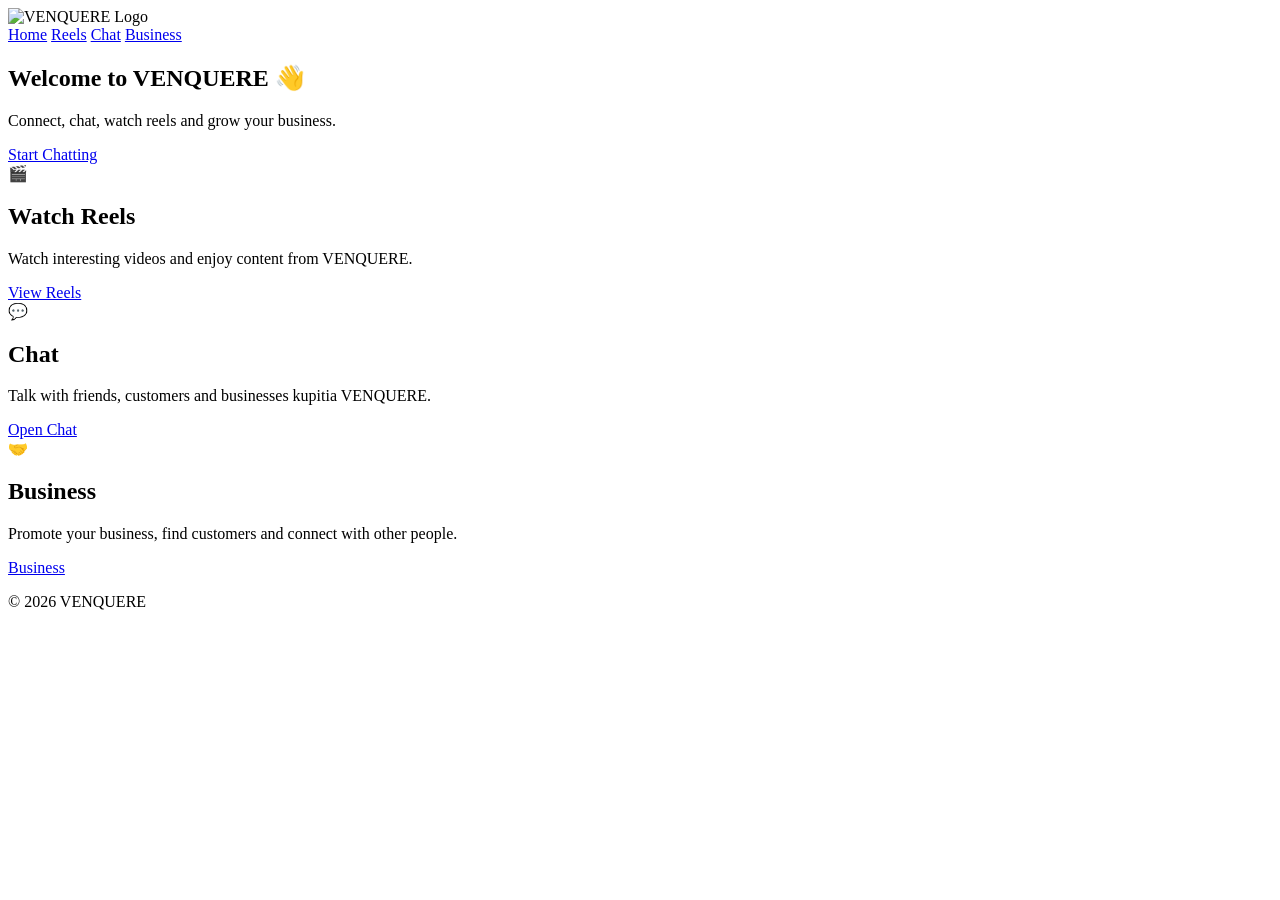
==== docs/index.html @ f898b857 "Add initial HTML structure for VENQUERE homepage" ====
<!DOCTYPE html>
<html lang="en">

<head>
    <meta charset="UTF-8">
    <meta name="viewport" content="width=device-width, initial-scale=1.0">

    <title>VENQUERE - Home</title>

    <link rel="stylesheet" href="style.css">
</head>

<body>

    <!-- NAVIGATION -->
    <header class="navbar">

        <div class="logo">
            <img src="3.png" alt="VENQUERE Logo">
        </div>

        <nav class="nav-links">
            <a href="index.html">Home</a>
            <a href="reels.html">Reels</a>
            <a href="chat.html">Chat</a>
            <a href="business.html">Business</a>
        </nav>

    </header>


    <!-- HOME -->
    <main>

        <section class="hero">

            <h1>Welcome to VENQUERE 👋</h1>

            <p>
                Connect, chat, watch reels and grow your business.
            </p>

            <a href="chat.html" class="hero-button">
                Start Chatting
            </a>

        </section>


        <!-- THREE CARDS -->
        <section class="home-cards">

            <div class="home-card">
                <div class="card-icon">🎬</div>
                <h2>Watch Reels</h2>
                <p>
                    Watch interesting videos and enjoy content
                    from VENQUERE.
                </p>
                <a href="reels.html">View Reels</a>
            </div>


            <div class="home-card">
                <div class="card-icon">💬</div>
                <h2>Chat</h2>
                <p>
                    Talk with friends, customers and businesses
                    kupitia VENQUERE.
                </p>
                <a href="chat.html">Open Chat</a>
            </div>


            <div class="home-card">
                <div class="card-icon">🤝</div>
                <h2>Business</h2>
                <p>
                    Promote your business, find customers and
                    connect with other people.
                </p>
                <a href="business.html">Business</a>
            </div>

        </section>

    </main>


    <!-- FOOTER -->
    <footer>

        <p>© 2026 VENQUERE</p>

    </footer>

</body>

</html>
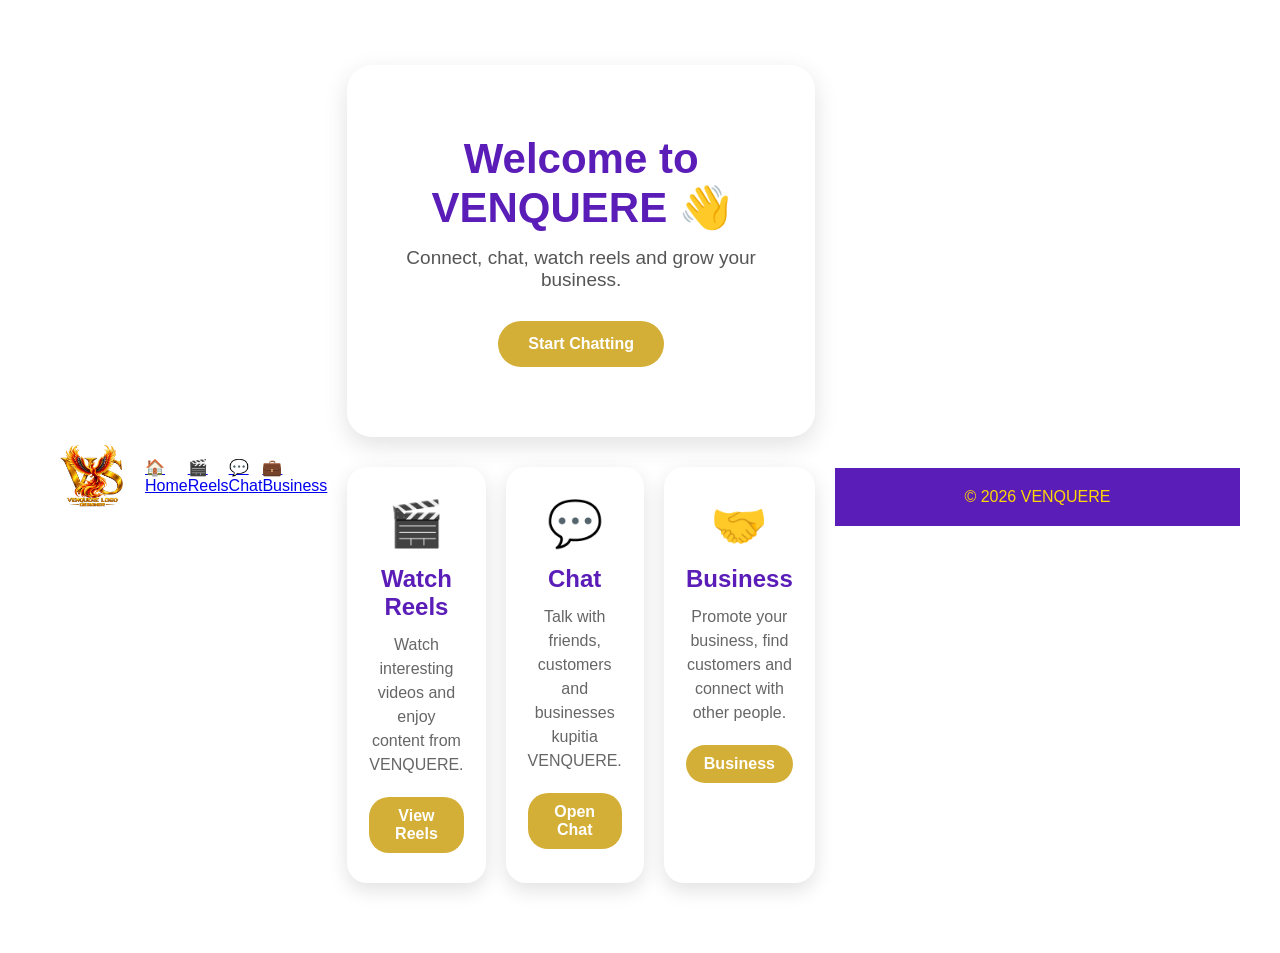
==== commit 73fda6ed: "Update index.html" ====
--- a/docs/index.html
+++ b/docs/index.html
@@ -19,15 +19,10 @@
             <img src="3.png" alt="VENQUERE Logo">
         </div>
 
-        <nav class="nav-links">
-            <a href="index.html">Home</a>
-            <a href="reels.html">Reels</a>
-            <a href="chat.html">Chat</a>
-            <a href="business.html">Business</a>
-        </nav>
-
-    </header>
-
+        <a href="index.html">🏠 Home</a>
+<a href="reels.html">🎬 Reels</a>
+<a href="chat.html">💬 Chat</a>
+<a href="business.html">💼 Business</a>
 
     <!-- HOME -->
     <main>
--- a/docs/style.css
+++ b/docs/style.css
@@ -0,0 +1,1252 @@
+/* ========================================
+   VENQUERE - MAIN STYLE
+======================================== */
+
+* {
+    margin: 0;
+    padding: 0;
+    box-sizing: border-box;
+}
+
+
+/* ========================================
+   BODY
+======================================== */
+
+body {
+    font-family: Arial, sans-serif;
+    background: #7D2AE8;
+    color: #222;
+    min-height: 100vh;
+}
+
+
+/* ========================================
+   NAVBAR
+======================================== */
+
+.navbar {
+    width: 100%;
+    display: flex;
+    align-items: center;
+    justify-content: space-between;
+
+    padding: 10px 40px;
+
+    background: white;
+
+    box-shadow: 0 3px 12px rgba(0, 0, 0, 0.12);
+
+    position: sticky;
+    top: 0;
+    z-index: 1000;
+}
+
+
+/* ========================================
+   LOGO
+======================================== */
+
+.logo {
+    width: 110px;
+    height: 65px;
+
+    display: flex;
+    align-items: center;
+}
+
+
+.logo img {
+    width: 105px;
+    height: 65px;
+
+    object-fit: contain;
+
+    display: block;
+}
+
+
+/* ========================================
+   NAVIGATION LINKS
+======================================== */
+
+.nav-links {
+    display: flex;
+    align-items: center;
+    gap: 12px;
+}
+
+
+.nav-links a {
+    color: #222;
+
+    text-decoration: none;
+
+    font-size: 16px;
+    font-weight: bold;
+
+    padding: 9px 14px;
+
+    border-radius: 10px;
+
+    transition: 0.3s;
+}
+
+
+.nav-links a:hover {
+    background: #D4AF37;
+    color: white;
+}
+
+
+/* ========================================
+   MAIN
+======================================== */
+
+main {
+    width: 100%;
+    max-width: 1100px;
+
+    margin: auto;
+
+    padding: 30px 20px;
+}
+
+
+/* ========================================
+   HOME HERO
+======================================== */
+
+.hero {
+    text-align: center;
+
+    padding: 70px 25px;
+
+    margin: 25px auto;
+
+    background: white;
+
+    border-radius: 25px;
+
+    box-shadow: 0 8px 25px rgba(0, 0, 0, 0.12);
+}
+
+
+.hero h1 {
+    font-size: 42px;
+
+    color: #5B1DB8;
+
+    margin-bottom: 15px;
+}
+
+
+.hero p {
+    font-size: 19px;
+
+    color: #555;
+
+    margin-bottom: 30px;
+}
+
+
+.hero-button {
+    display: inline-block;
+
+    padding: 14px 30px;
+
+    background: #D4AF37;
+
+    color: white;
+
+    text-decoration: none;
+
+    border-radius: 30px;
+
+    font-weight: bold;
+
+    transition: 0.3s;
+}
+
+
+.hero-button:hover {
+    background: #b8941f;
+
+    transform: scale(1.03);
+}
+
+
+/* ========================================
+   HOME CARDS
+======================================== */
+
+.home-cards {
+    display: grid;
+
+    grid-template-columns: repeat(3, 1fr);
+
+    gap: 20px;
+
+    margin: 30px auto;
+}
+
+
+.home-card {
+    background: white;
+
+    padding: 30px 22px;
+
+    border-radius: 20px;
+
+    text-align: center;
+
+    box-shadow: 0 7px 20px rgba(0, 0, 0, 0.12);
+
+    transition: 0.3s;
+}
+
+
+.home-card:hover {
+    transform: translateY(-5px);
+}
+
+
+.card-icon {
+    font-size: 45px;
+
+    margin-bottom: 15px;
+}
+
+
+.home-card h2 {
+    color: #5B1DB8;
+
+    margin-bottom: 12px;
+}
+
+
+.home-card p {
+    color: #666;
+
+    line-height: 1.5;
+
+    margin-bottom: 20px;
+}
+
+
+.home-card a {
+    display: inline-block;
+
+    padding: 10px 18px;
+
+    background: #D4AF37;
+
+    color: white;
+
+    text-decoration: none;
+
+    border-radius: 20px;
+
+    font-weight: bold;
+}
+
+
+/* ========================================
+   REELS
+======================================== */
+
+.reels-section {
+    width: 100%;
+
+    margin: 30px auto;
+
+    padding: 20px;
+}
+
+
+.reels-section h1 {
+    text-align: center;
+
+    color: white;
+
+    font-size: 35px;
+
+    margin-bottom: 25px;
+}
+
+
+.reels {
+    display: grid;
+
+    grid-template-columns: repeat(4, 1fr);
+
+    gap: 20px;
+}
+
+
+.reel {
+    height: 300px;
+
+    background: #111;
+
+    border-radius: 16px;
+
+    overflow: hidden;
+
+    box-shadow: 0 6px 18px rgba(0, 0, 0, 0.2);
+
+    display: flex;
+
+    align-items: center;
+
+    justify-content: center;
+}
+
+
+.reel video {
+    width: 100%;
+
+    height: 100%;
+
+    object-fit: cover;
+
+    display: block;
+}
+
+
+.reel-content {
+    width: 100%;
+    height: 100%;
+
+    display: flex;
+
+    flex-direction: column;
+
+    align-items: center;
+
+    justify-content: center;
+
+    color: white;
+
+    text-align: center;
+}
+
+
+.reel-content span {
+    font-size: 45px;
+
+    margin-bottom: 10px;
+}
+
+
+.reel-content p {
+    font-size: 18px;
+}
+
+
+/* ========================================
+   CHAT PAGE
+======================================== */
+
+.chat-page {
+    min-height: 75vh;
+
+    display: flex;
+
+    justify-content: center;
+
+    padding: 35px 20px;
+}
+
+
+.chat-container {
+    width: 100%;
+
+    max-width: 900px;
+
+    min-height: 650px;
+
+    display: flex;
+
+    flex-direction: column;
+
+    justify-content: space-between;
+}
+
+
+/* ========================================
+   CHAT CONTENT
+======================================== */
+
+.chat-content {
+    text-align: center;
+
+    padding-top: 70px;
+}
+
+
+.chat-content h1 {
+    font-size: 36px;
+
+    color: white;
+
+    margin-bottom: 15px;
+}
+
+
+.chat-content > p {
+    color: white;
+
+    font-size: 17px;
+
+    margin-bottom: 20px;
+}
+
+
+/* ========================================
+   WELCOME MESSAGE
+======================================== */
+
+.welcome-message {
+    max-width: 550px;
+
+    margin: 35px auto;
+
+    padding: 25px;
+
+    background: white;
+
+    border-radius: 20px;
+
+    box-shadow: 0 6px 20px rgba(0, 0, 0, 0.1);
+}
+
+
+.welcome-message h2 {
+    color: #5B1DB8;
+
+    margin-bottom: 10px;
+}
+
+
+.welcome-message p {
+    color: #555;
+
+    line-height: 1.5;
+}
+
+
+/* ========================================
+   CHAT COMPOSER
+======================================== */
+
+.chat-composer {
+    width: 100%;
+
+    min-height: 65px;
+
+    display: flex;
+
+    align-items: center;
+
+    gap: 5px;
+
+    padding: 8px 10px;
+
+    background: white;
+
+    border: 1px solid #ddd;
+
+    border-radius: 35px;
+
+    box-shadow: 0 5px 20px rgba(0, 0, 0, 0.15);
+
+    position: relative;
+}
+
+
+/* ========================================
+   ATTACHMENT PREVIEW
+======================================== */
+
+.attachment-preview {
+    display: flex;
+
+    align-items: center;
+
+    gap: 7px;
+
+    max-width: 180px;
+
+    overflow-x: auto;
+
+    flex-shrink: 0;
+}
+
+
+/* ========================================
+   ATTACHMENT ITEM
+======================================== */
+
+.attachment-item {
+    width: 52px;
+
+    height: 52px;
+
+    min-width: 52px;
+
+    position: relative;
+
+    border-radius: 10px;
+
+    overflow: hidden;
+
+    background: #f1f1f1;
+
+    border: 1px solid #ddd;
+
+    display: flex;
+
+    align-items: center;
+
+    justify-content: center;
+}
+
+
+/* ========================================
+   IMAGE PREVIEW
+======================================== */
+
+.attachment-item img {
+    width: 100%;
+
+    height: 100%;
+
+    object-fit: cover;
+
+    display: block;
+}
+
+
+/* ========================================
+   VIDEO PREVIEW
+======================================== */
+
+.attachment-item video {
+    width: 100%;
+
+    height: 100%;
+
+    object-fit: cover;
+
+    display: block;
+}
+
+
+/* ========================================
+   AUDIO PREVIEW
+======================================== */
+
+.audio-preview {
+    width: 100%;
+
+    height: 100%;
+
+    display: flex;
+
+    align-items: center;
+
+    justify-content: center;
+
+    font-size: 20px;
+
+    text-align: center;
+}
+
+
+.audio-preview span {
+    display: none;
+}
+
+
+.attachment-item audio {
+    display: none;
+}
+
+
+/* ========================================
+   DOCUMENT PREVIEW
+======================================== */
+
+.document-preview {
+    width: 100%;
+
+    height: 100%;
+
+    display: flex;
+
+    align-items: center;
+
+    justify-content: center;
+
+    font-size: 22px;
+
+    text-align: center;
+}
+
+
+.document-preview span {
+    display: none;
+}
+
+
+/* ========================================
+   DELETE ATTACHMENT
+======================================== */
+
+.delete-attachment {
+    position: absolute;
+
+    top: 2px;
+
+    right: 2px;
+
+    width: 18px;
+
+    height: 18px;
+
+    border: none;
+
+    border-radius: 50%;
+
+    background: rgba(0, 0, 0, 0.7);
+
+    color: white;
+
+    font-size: 14px;
+
+    line-height: 18px;
+
+    cursor: pointer;
+
+    display: flex;
+
+    align-items: center;
+
+    justify-content: center;
+}
+
+
+.delete-attachment:hover {
+    background: #d00000;
+}
+
+
+/* ========================================
+   PLUS BUTTON
+======================================== */
+
+.composer-plus {
+    width: 42px;
+
+    height: 42px;
+
+    min-width: 42px;
+
+    border: none;
+
+    background: transparent;
+
+    color: #333;
+
+    font-size: 28px;
+
+    cursor: pointer;
+
+    display: flex;
+
+    align-items: center;
+
+    justify-content: center;
+}
+
+
+.composer-plus:hover {
+    color: #5B1DB8;
+}
+
+
+/* ========================================
+   CHAT INPUT
+======================================== */
+
+.chat-composer input {
+    flex: 1;
+
+    min-width: 80px;
+
+    border: none;
+
+    outline: none;
+
+    background: transparent;
+
+    font-size: 16px;
+
+    padding: 10px 8px;
+}
+
+
+.chat-composer input::placeholder {
+    color: #777;
+}
+
+
+/* ========================================
+   VOICE BUTTON
+======================================== */
+
+.composer-voice {
+    width: 42px;
+
+    height: 42px;
+
+    min-width: 42px;
+
+    border: none;
+
+    background: transparent;
+
+    font-size: 20px;
+
+    cursor: pointer;
+
+    display: flex;
+
+    align-items: center;
+
+    justify-content: center;
+}
+
+
+/* ========================================
+   HAND BUTTON
+======================================== */
+
+.composer-extra {
+    width: 42px;
+
+    height: 42px;
+
+    min-width: 42px;
+
+    border: none;
+
+    background: transparent;
+
+    font-size: 20px;
+
+    cursor: pointer;
+
+    display: flex;
+
+    align-items: center;
+
+    justify-content: center;
+
+    margin-right: 12px;
+}
+
+
+/* ========================================
+   SEND BUTTON
+======================================== */
+
+.composer-send {
+    width: 43px;
+
+    height: 43px;
+
+    min-width: 43px;
+
+    border: none;
+
+    border-radius: 50%;
+
+    background: #2563eb;
+
+    color: white;
+
+    font-size: 25px;
+
+    font-weight: bold;
+
+    cursor: pointer;
+
+    display: flex;
+
+    align-items: center;
+
+    justify-content: center;
+
+    transition: 0.2s;
+}
+
+
+.composer-send:hover {
+    transform: scale(1.06);
+}
+
+
+/* ========================================
+   ATTACHMENT MENU
+======================================== */
+
+.attachment-menu {
+    display: none;
+
+    position: absolute;
+
+    left: 10px;
+
+    bottom: 75px;
+
+    width: 220px;
+
+    padding: 10px;
+
+    background: white;
+
+    border: 1px solid #ddd;
+
+    border-radius: 18px;
+
+    box-shadow: 0 8px 25px rgba(0, 0, 0, 0.18);
+
+    flex-direction: column;
+
+    gap: 4px;
+
+    z-index: 2000;
+}
+
+
+.attachment-menu.show {
+    display: flex;
+}
+
+
+.attachment-menu button {
+    width: 100%;
+
+    border: none;
+
+    background: transparent;
+
+    padding: 12px;
+
+    text-align: left;
+
+    font-size: 15px;
+
+    border-radius: 10px;
+
+    cursor: pointer;
+}
+
+
+.attachment-menu button:hover {
+    background: #f2f2f2;
+}
+
+
+/* ========================================
+   SENT MESSAGE
+======================================== */
+
+.chat-content .message {
+    width: fit-content;
+
+    max-width: 70%;
+
+    margin: 12px 0 12px auto;
+
+    padding: 12px 16px;
+
+    background: #D4AF37;
+
+    color: white;
+
+    border-radius: 15px;
+}
+
+
+/* ========================================
+   BUSINESS
+======================================== */
+
+.business-section {
+    margin: 40px auto;
+
+    max-width: 900px;
+
+    color: white;
+}
+
+
+.business-section h1 {
+    text-align: center;
+
+    font-size: 35px;
+
+    margin-bottom: 20px;
+}
+
+
+.business-section > p {
+    text-align: center;
+
+    font-size: 17px;
+
+    line-height: 1.6;
+
+    margin-bottom: 25px;
+}
+
+
+.business-card {
+    background: white;
+
+    color: #222;
+
+    padding: 30px;
+
+    border-radius: 20px;
+
+    box-shadow: 0 6px 20px rgba(0, 0, 0, 0.12);
+
+    text-align: center;
+}
+
+
+.business-card h2 {
+    color: #5B1DB8;
+
+    margin-bottom: 12px;
+}
+
+
+.business-card p {
+    color: #555;
+
+    margin-bottom: 20px;
+}
+
+
+.business-card button {
+    border: none;
+
+    padding: 12px 25px;
+
+    border-radius: 25px;
+
+    background: #D4AF37;
+
+    color: white;
+
+    font-size: 16px;
+
+    font-weight: bold;
+
+    cursor: pointer;
+}
+
+
+.business-card button:hover {
+    background: #b8941f;
+}
+
+
+/* ========================================
+   FOOTER
+======================================== */
+
+footer {
+    width: 100%;
+
+    text-align: center;
+
+    background: #5B1DB8;
+
+    color: #FFD700;
+
+    padding: 20px;
+
+    margin-top: 40px;
+}
+
+
+/* ========================================
+   TABLET
+======================================== */
+
+@media (max-width: 900px) {
+
+    .reels {
+        grid-template-columns: repeat(2, 1fr);
+    }
+
+    .home-cards {
+        grid-template-columns: repeat(2, 1fr);
+    }
+
+}
+
+
+/* ========================================
+   PHONE
+======================================== */
+
+@media (max-width: 600px) {
+
+    .navbar {
+        padding: 8px 15px;
+
+        flex-direction: column;
+
+        gap: 8px;
+    }
+
+
+    .logo {
+        width: 100px;
+
+        height: 55px;
+    }
+
+
+    .logo img {
+        width: 95px;
+
+        height: 55px;
+    }
+
+
+    .nav-links {
+        gap: 3px;
+
+        flex-wrap: wrap;
+
+        justify-content: center;
+    }
+
+
+    .nav-links a {
+        font-size: 13px;
+
+        padding: 7px 9px;
+    }
+
+
+    main {
+        padding: 20px 12px;
+    }
+
+
+    .hero {
+        padding: 45px 18px;
+    }
+
+
+    .hero h1 {
+        font-size: 30px;
+    }
+
+
+    .hero p {
+        font-size: 16px;
+    }
+
+
+    .home-cards {
+        grid-template-columns: 1fr;
+    }
+
+
+    .reels {
+        grid-template-columns: 1fr;
+    }
+
+
+    .reel {
+        height: 300px;
+    }
+
+
+    .chat-page {
+        padding: 20px 10px;
+    }
+
+
+    .chat-content {
+        padding-top: 40px;
+    }
+
+
+    .chat-content h1 {
+        font-size: 28px;
+    }
+
+
+    .chat-composer {
+        min-height: 60px;
+
+        padding: 7px 7px;
+
+        gap: 2px;
+    }
+
+
+    .attachment-preview {
+        max-width: 125px;
+    }
+
+
+    .attachment-item {
+        width: 48px;
+
+        height: 48px;
+
+        min-width: 48px;
+    }
+
+
+    .composer-plus,
+    .composer-voice,
+    .composer-extra {
+        width: 36px;
+
+        height: 36px;
+
+        min-width: 36px;
+    }
+
+
+    .composer-send {
+        width: 39px;
+
+        height: 39px;
+
+        min-width: 39px;
+    }
+
+
+    .composer-extra {
+        margin-right: 5px;
+    }
+
+
+    .chat-composer input {
+        font-size: 14px;
+    }
+
+}
+
+css
+.emoji-picker {
+    position: absolute;
+    bottom: 70px;
+    right: 60px;
+    width: 320px;
+    max-height: 260px;
+    overflow-y: auto;
+    background: white;
+    border-radius: 15px;
+    padding: 10px;
+    display: grid;
+    grid-template-columns: repeat(8, 1fr);
+    gap: 5px;
+    box-shadow: 0 5px 25px rgba(0, 0, 0, 0.25);
+    z-index: 9999;
+}
+
+.emoji-picker button {
+    border: none;
+    background: transparent;
+    font-size: 22px;
+    padding: 5px;
+    cursor: pointer;
+    border-radius: 8px;
+}
+
+.emoji-picker button:hover {
+    background: #f0e6ff;
+}
+
+.user-message {
+    display: block;
+    width: fit-content;
+    max-width: 70%;
+    margin: 10px 10px 10px auto;
+    padding: 10px 15px;
+    background: #7D2AE8;
+    color: white;
+    border-radius: 18px 18px 4px 18px;
+    word-wrap: break-word;
+}
+
+.recorded-audio {
+    display: block;
+    width: 280px;
+    max-width: 100%;
+    margin: 10px 10px 10px auto;
+}
+
+/* =========================
+   VOICE MESSAGE
+   ========================= */
+
+.recording-message {
+    position: relative;
+    width: fit-content;
+    max-width: 85%;
+    margin: 12px 10px 12px auto;
+    padding: 10px 45px 10px 12px;
+    background: #f0e6ff;
+    border-radius: 16px;
+    box-shadow: 0 3px 10px rgba(0, 0, 0, 0.12);
+}
+
+.recorded-audio {
+    width: 300px;
+    max-width: 100%;
+    display: block;
+}
+
+.recording-text {
+    margin-top: 8px;
+    padding: 8px;
+    background: white;
+    border-radius: 10px;
+    color: #333;
+    font-size: 14px;
+    line-height: 1.5;
+}
+
+.voice-delete {
+    position: absolute;
+    right: 8px;
+    top: 8px;
+    width: 30px;
+    height: 30px;
+    border: none;
+    border-radius: 50%;
+    background: #e53935;
+    color: white;
+    cursor: pointer;
+    font-size: 16px;
+}
+
+.voice-delete:hover {
+    transform: scale(1.08);
+}
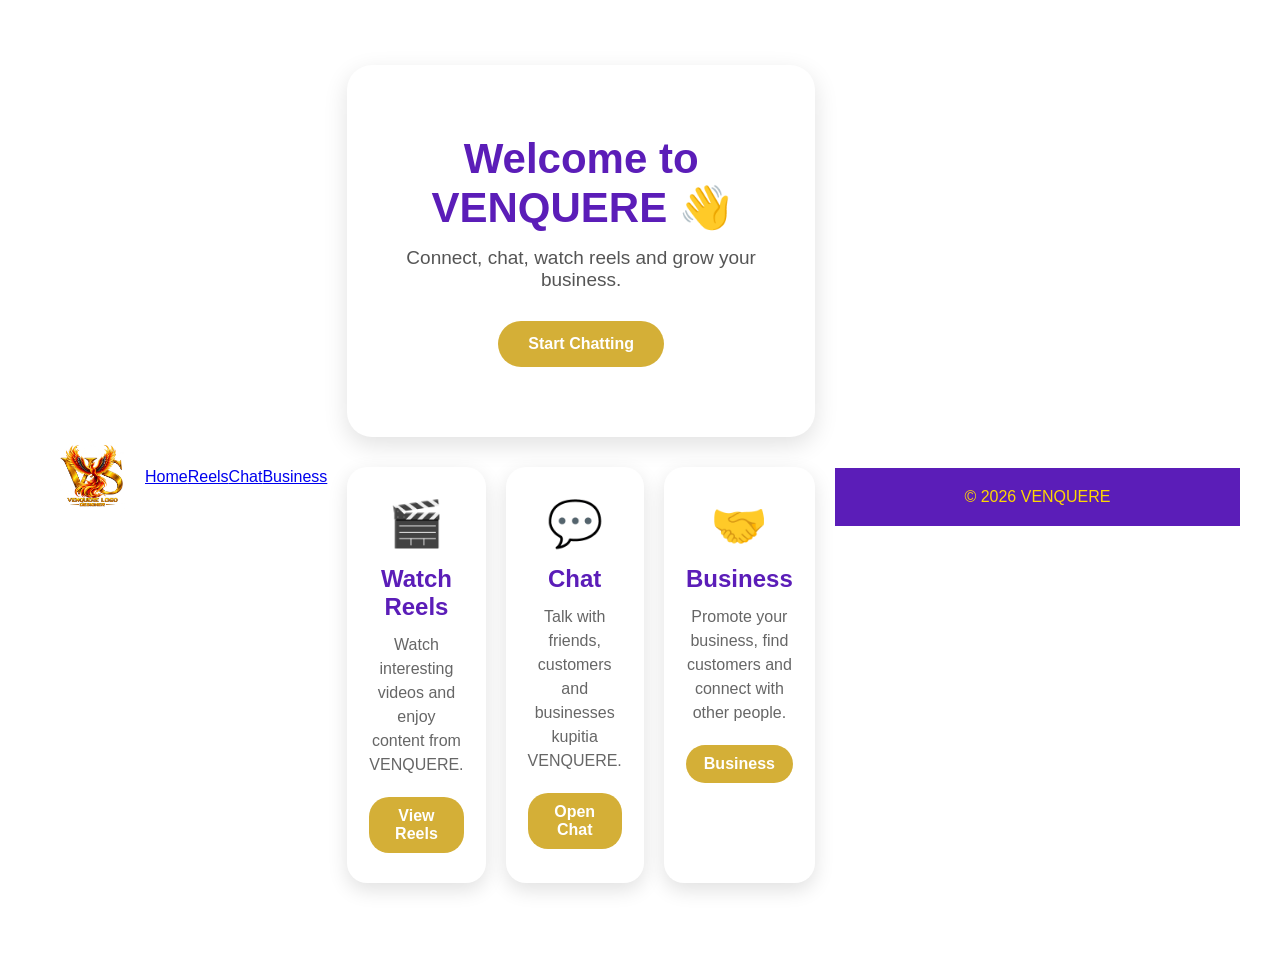
==== commit 68426de5: "Update index.html" ====
--- a/docs/index.html
+++ b/docs/index.html
@@ -19,10 +19,10 @@
             <img src="3.png" alt="VENQUERE Logo">
         </div>
 
-        <a href="index.html">🏠 Home</a>
-<a href="reels.html">🎬 Reels</a>
-<a href="chat.html">💬 Chat</a>
-<a href="business.html">💼 Business</a>
+        <a href="index.html">Home</a>
+<a href="reels.html"> Reels</a>
+<a href="chat.html"> Chat</a>
+<a href="business.html"> Business</a>
 
     <!-- HOME -->
     <main>
